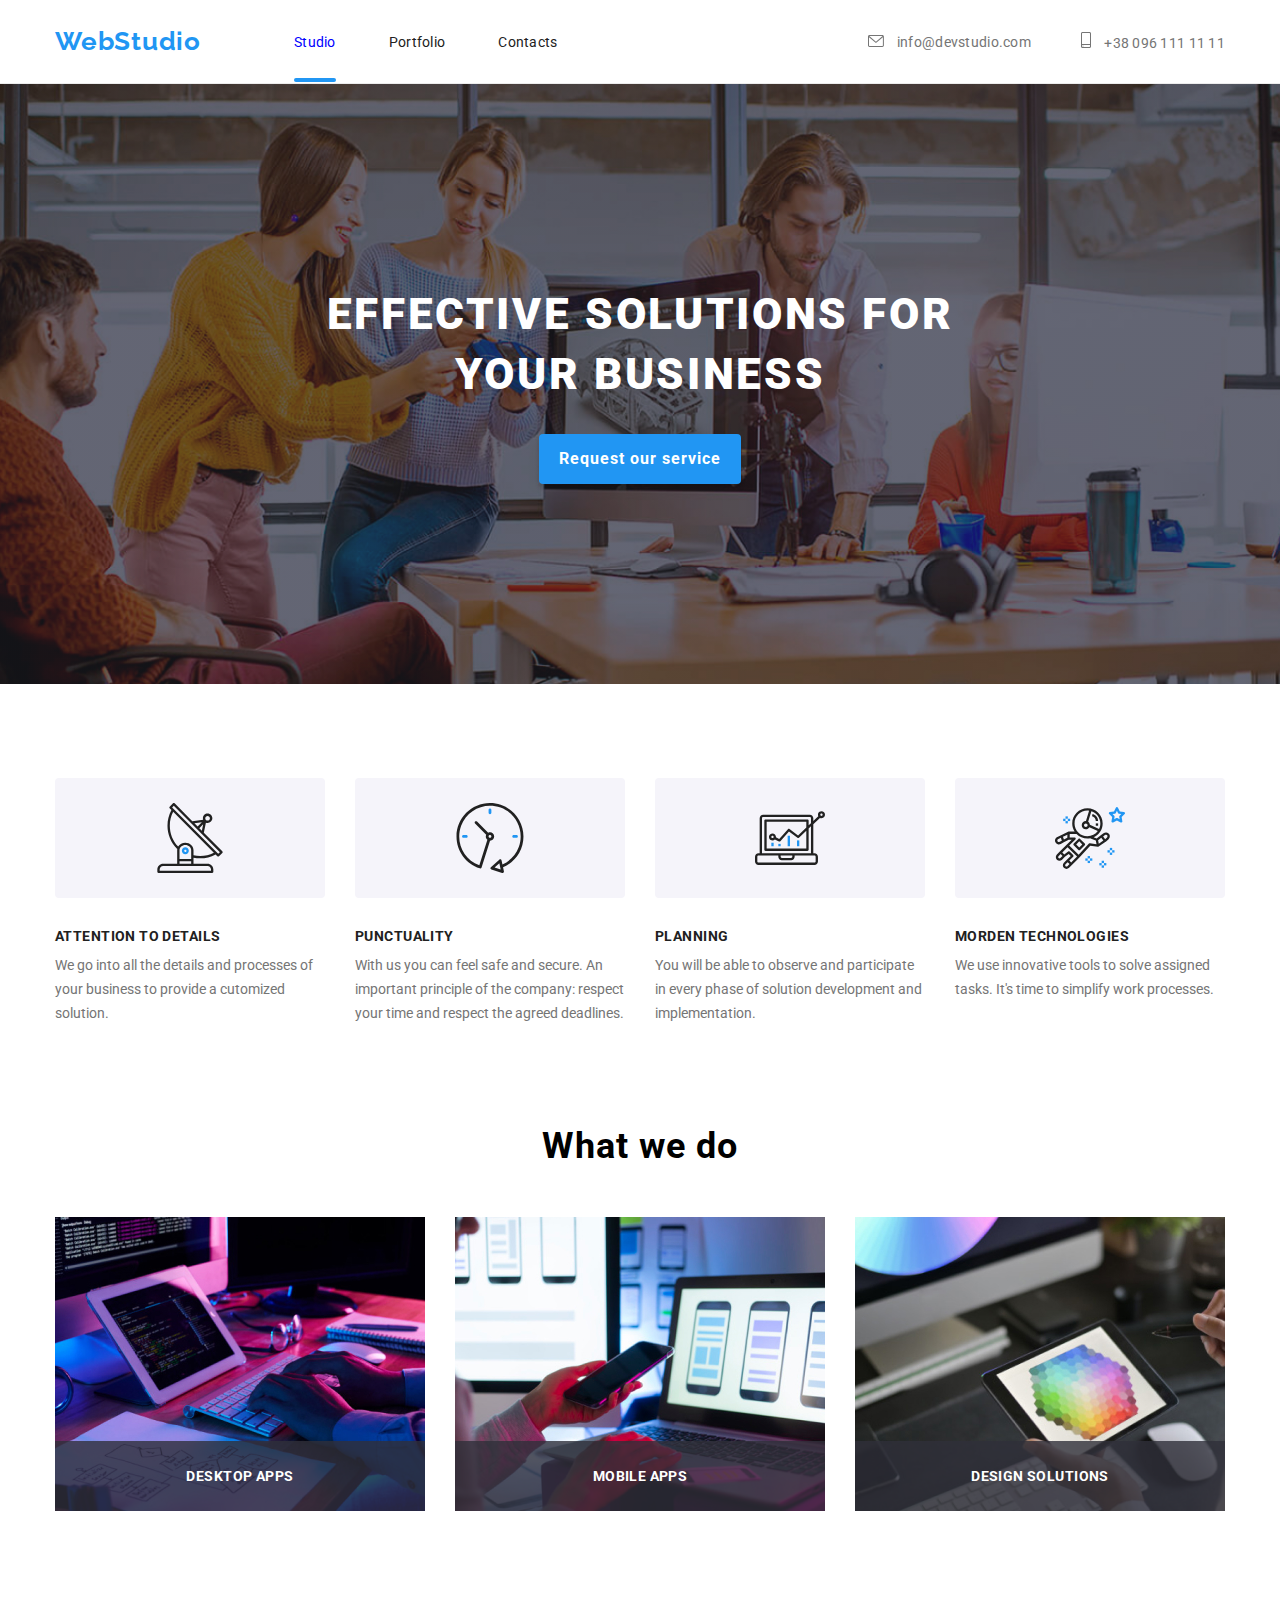
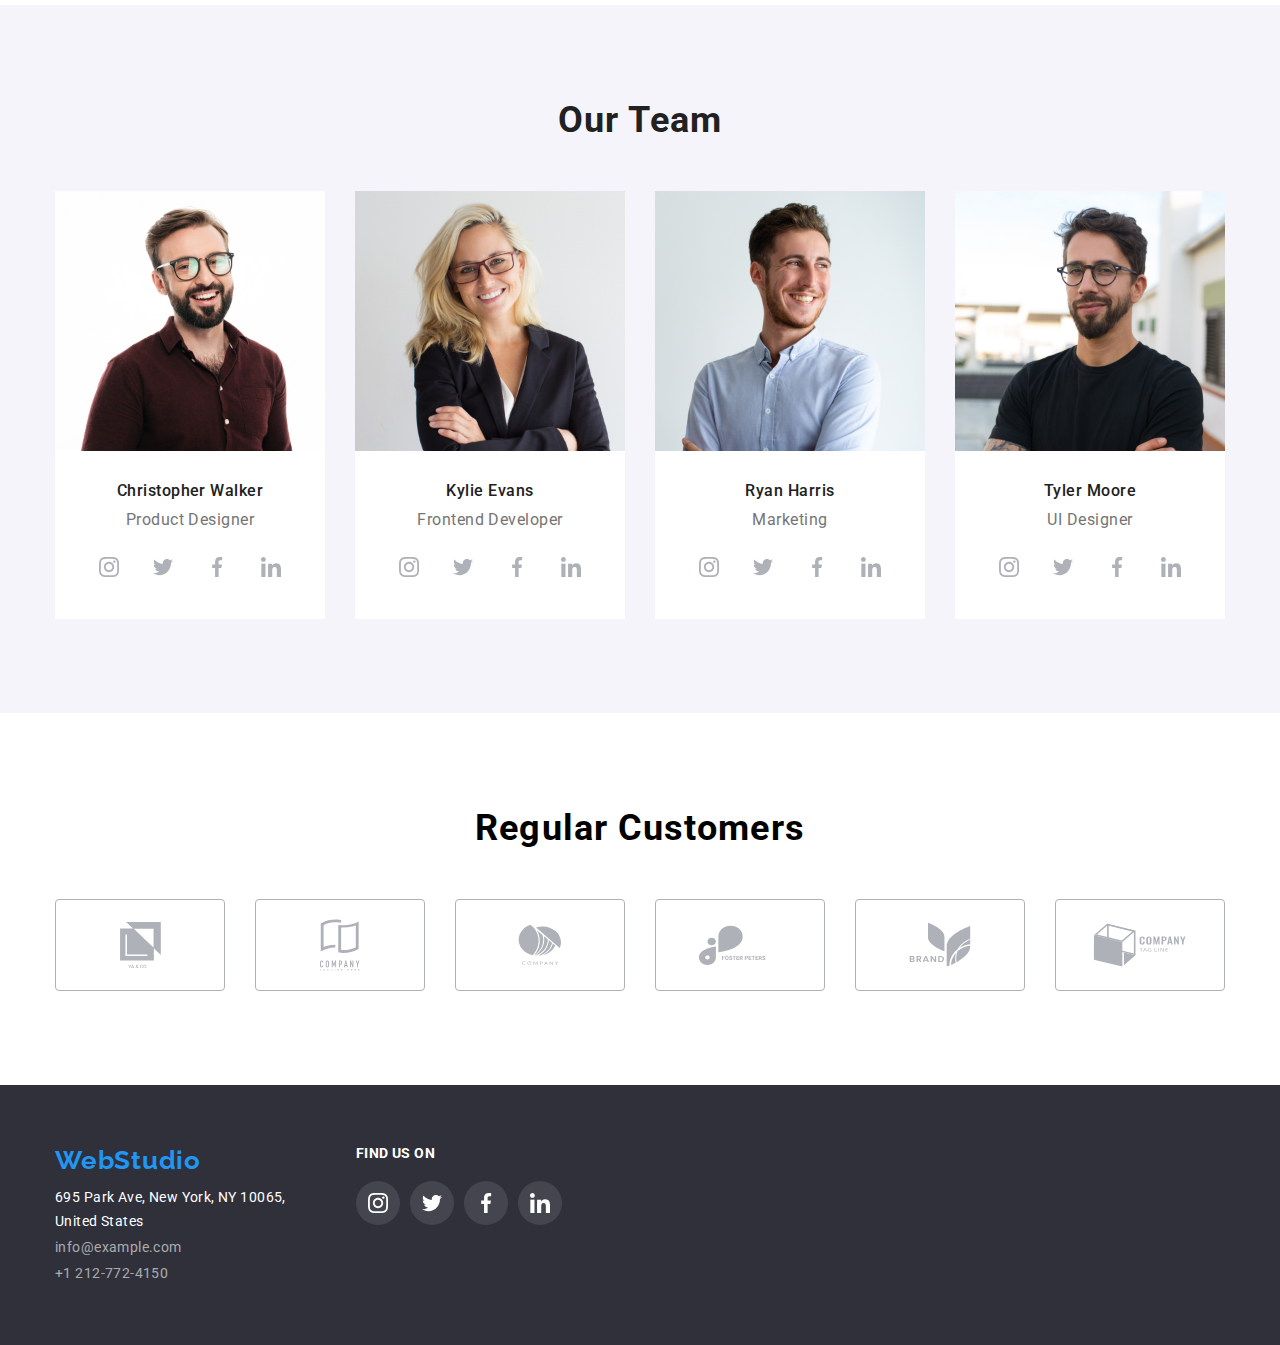
==== index.html @ 6a3356e5 "Added Files" ====
<!DOCTYPE html>
<html lang="en">

<head>
    <meta charset="UTF-8">
    <meta http-equiv="X-UA-Compatible" content="IE=edge">
    <meta name="viewport" content="width=device-width, initial-scale=1.0">
    <link rel="preconnect" href="https://fonts.googleapis.com">
    <link rel="preconnect" href="https://fonts.gstatic.com" crossorigin>
    <link href="https://fonts.googleapis.com/css2?family=Raleway:wght@400;500;700;900&family=Roboto:wght@400;500;700;900&display=swap" rel="stylesheet">
    
    
    <link rel="stylesheet" href="https://cdnjs.cloudflare.com/ajax/libs/modern-normalize/1.1.0/modern-normalize.min.css">
    <link rel="stylesheet" href="css/styles.css">
    <title>Main</title>



</head>

<body>
        <header class="header">
            <div class="container header-container">
            <a href="/index.html" class="logo">WebStudio</a>
            <nav>
                <ul class="nav-list">

                    <li class="nav-item"><a href="index.html" class="nav-item-link nav-item-link-current" >Studio</a>
                    </li>
                    <li class="nav-item"><a href="portfolio.html" class="nav-item-link">Portfolio</a></li>
                    <li class="nav-item"><a href="#" class="nav-item-link">Contacts</a></li>
                </ul>
            </nav>
            
            <ul class="contacts-list">
                
                <li class="contacts-item"><a href="mailto:example@gmail.ru" class="list-item">
                    <svg width="16" height="12" class="header-icon">
                        <use href="./images/icons.svg#icon-mail"></use>
                    </svg>
                    info@devstudio.com</a></li>
                <li class="contacts-item"><a href="tel:+380961111111" class="list-item">
                    <svg width="10" height="16" class="header-icon">
                        <use href="./images/icons.svg#icon-smartphone"></use>
                    </svg>
                    +38 096 111 11 11</a></li>


            </ul>
        </div>
        </header>
        <main>
            <section class="hero">
                <div class="container">
                <h1 class="hero-title">EFFECTIVE SOLUTIONS FOR </h1> 
                <h1 class="hero-title">YOUR BUSINESS</h1>
                <button type="button" class="button-section" data-modal-open >Request our service</button>
                </div>
            </section>

            <section class="features">
                <div class="container">
                <ul class="features-list">
                    <li class="features-item">
                        <div width="270" height="120" class="icon-wrapper">
                        <svg width="70" height="70" class="features-icon">
                            <use href="./images/icons.svg#icon-antenna"></use>
                        </svg>
                        </div>
                        <h3 class="features-headers">ATTENTION TO DETAILS</h3>
                        <p class="features-text">We go into all the details and processes of your business to provide a
                            cutomized solution.</p>
                    </li>
                    <li class="features-item">
                        <div width="270" height="120" class="icon-wrapper">
                            <svg width="70" height="70" class="features-icon">
                                <use href="./images/icons.svg#icon-clock"></use>
                            </svg>
                        </div>
                        <h3 class="features-headers">PUNCTUALITY</h3>
                        <p class="features-text">With us you can feel safe and secure. An important principle of the
                            company: respect your time and respect the agreed deadlines.</p>
                    </li>
                    <li class="features-item">
                        <div width="270" height="120" class="icon-wrapper">
                            <svg width="70" height="70" class="features-icon">
                                <use href="./images/icons.svg#icon-diagram"></use>
                            </svg>
                        </div>
                        <h3 class="features-headers">PLANNING</h3>
                        <p class="features-text">You will be able to observe and participate in every phase of solution
                            development and implementation.</p>
                    </li>
                    <li class="features-item">
                        <div width="270" height="120" class="icon-wrapper">
                            <svg width="70" height="70" class="features-icon">
                                <use href="./images/icons.svg#icon-astronaut"></use>
                            </svg>
                        </div>
                        <h3 class="features-headers">MORDEN TECHNOLOGIES</h3>
                        <p class="features-text">We use innovative tools to solve assigned tasks. It's time to simplify
                            work processes.</p>
                    </li>
                </ul>
            </div>
            </section>

            <section class="work-section">
                <div class="container">
                <h2 class="work-title">What we do</h2>
                
                <ul class="work-list">
                    <li class="work-item"><img class="work-item-image" src="images/box1.jpg" width="370" height="294"
                            alt="Developing Desktop Applications">
                            <div class="item-text-area">
                                <h3 class="item-text">DESKTOP APPS</h3>
                            </div>
                        </li>
                    <li class="work-item"><img class="work-item-image" src="images/box2.jpg" width="370"
                            alt="Mobile UI/UX design">
                            <div class="item-text-area">
                                <h3 class="item-text">MOBILE APPS</h3>
                            </div>
                        </li>    
                    <li class="work-item"><img class="work-item-image" src="images/box3.jpg" width="370"
                            alt="Color Selection">
                            <div class="item-text-area">
                                <h3 class="item-text">DESIGN SOLUTIONS</h3>
                            </div>
                        </li>
                </ul>
                
                </div>
            </section>

            <section class="team-section">
                <div class="container">
                <h2 class="team-title">Our Team</h2>
                <ul class="team-list">
                    <li class="team-item"><img class="team-image" src="images/img.jpg" width="270"
                            alt="Christopher Walker">
                        <h3 class="team-item-title">Christopher Walker</h3>
                        <p class="team-item-text">Product Designer</p>
                        <ul class="team-social-list">
                            <li class="team-social-item">
                                <a href="" class="team-social-link">
                                    <svg width="20" height="20" class="team-social-icon">
                                        <use href="./images/icons.svg#icon-instagram"></use>
                                    </svg>
                                </a>
                            </li>
                        
                            <li class="team-social-item">
                                <a href="" class="team-social-link">
                                    <svg width="20" height="20" class="team-social-icon">
                                        <use href="./images/icons.svg#icon-twitter"></use>
                                    </svg>
                                </a>
                            </li>
                        
                            <li class="team-social-item">
                                <a href="" class="team-social-link">
                                    <svg width="20" height="20" class="team-social-icon">
                                        <use href="./images/icons.svg#icon-facebook"></use>
                                    </svg>
                                </a>
                            </li>
                        
                            <li class="team-social-item">
                                <a href="" class="team-social-link">
                                    <svg width="20" height="20" class="team-social-icon">
                                        <use href="./images/icons.svg#icon-linkedin"></use>
                                    </svg>
                                </a>
                            </li>
                        </ul>
                        
                    </li>
                    <li class="team-item"><img class="team-image" src="images/img(1).jpg" width="270" alt="Kylie Evans">
                        <h3 class="team-item-title">Kylie Evans</h3>
                        <p class="team-item-text">Frontend Developer</p>
                        <ul class="team-social-list">
                            <li class="team-social-item">
                                <a href="" class="team-social-link">
                                    <svg width="20" height="20" class="team-social-icon">
                                        <use href="./images/icons.svg#icon-instagram"></use>
                                    </svg>
                                </a>
                            </li>
                        
                            <li class="team-social-item">
                                <a href="" class="team-social-link">
                                    <svg width="20" height="20" class="team-social-icon">
                                        <use href="./images/icons.svg#icon-twitter"></use>
                                    </svg>
                                </a>
                            </li>
                        
                            <li class="team-social-item">
                                <a href="" class="team-social-link">
                                    <svg width="20" height="20" class="team-social-icon">
                                        <use href="./images/icons.svg#icon-facebook"></use>
                                    </svg>
                                </a>
                            </li>
                        
                            <li class="team-social-item">
                                <a href="" class="team-social-link">
                                    <svg width="20" height="20" class="team-social-icon">
                                        <use href="./images/icons.svg#icon-linkedin"></use>
                                    </svg>
                                </a>
                            </li>
                        </ul>
                    </li>
                    <li class="team-item"><img class="team-image" src="images/img(2).jpg" width="270" alt="Ryan Harris">
                        <h3 class="team-item-title">Ryan Harris</h3>
                        <p class="team-item-text">Marketing</p>
                        <ul class="team-social-list">
                            <li class="team-social-item">
                                <a href="" class="team-social-link">
                                    <svg width="20" height="20" class="team-social-icon">
                                        <use href="./images/icons.svg#icon-instagram"></use>
                                    </svg>
                                </a>
                            </li>
                        
                            <li class="team-social-item">
                                <a href="" class="team-social-link">
                                    <svg width="20" height="20" class="team-social-icon">
                                        <use href="./images/icons.svg#icon-twitter"></use>
                                    </svg>
                                </a>
                            </li>
                        
                            <li class="team-social-item">
                                <a href="" class="team-social-link">
                                    <svg width="20" height="20" class="team-social-icon">
                                        <use href="./images/icons.svg#icon-facebook"></use>
                                    </svg>
                                </a>
                            </li>
                        
                            <li class="team-social-item">
                                <a href="" class="team-social-link">
                                    <svg width="20" height="20" class="team-social-icon">
                                        <use href="./images/icons.svg#icon-linkedin"></use>
                                    </svg>
                                </a>
                            </li>
                        </ul>
                    </li>
                    <li class="team-item"><img class="team-image" src="images/img(3).jpg" width="270" alt="Tyler Moore">
                        <h3 class="team-item-title">Tyler Moore</h3>
                        <p class="team-item-text">UI Designer</p>
                    <ul class="team-social-list">
                        <li class="team-social-item">
                        <a href="" class="team-social-link">
                        <svg width="20" height="20" class="team-social-icon">
                            <use href="./images/icons.svg#icon-instagram"></use>
                        </svg>
                        </a>
                        </li>

                        <li class="team-social-item">
                        <a href="" class="team-social-link">
                        <svg width="20" height="20" class="team-social-icon">
                            <use href="./images/icons.svg#icon-twitter"></use>
                        </svg>
                        </a>
                        </li>
                        
                        <li class="team-social-item">
                        <a href="" class="team-social-link">
                        <svg width="20" height="20" class="team-social-icon">
                            <use href="./images/icons.svg#icon-facebook"></use>
                        </svg>
                        </a>
                        </li>

                        <li class="team-social-item">
                        <a href="" class="team-social-link">
                        <svg width="20" height="20" class="team-social-icon">
                            <use href="./images/icons.svg#icon-linkedin"></use>
                        </svg>
                        </a>
                        </li>
                        </ul>
                    </li>
                </ul>
                </div>
            </section>

            <section class="customer-section">
            <div class="container">
              <h2 class="customer-title">Regular Customers</h2>
              <ul class="customer-list">
                <li class="customer-item">
                    <a href="" class="customer-link">
                    <svg width="41" height="46.7" class="customer-icon">
                        <use href="./images/icons.svg#icon-logo1"></use>   
                    </svg>
                    </a>
                </li>
                <li class="customer-item">
                    <a href="" class="customer-link">
                    <svg width="40" height="52" class="customer-icon">
                        <use href="./images/icons.svg#icon-logo2"></use>
                    </svg>
                </a>
            </li>
                <li class="customer-item">
                    <a href="" class="customer-link">
                    <svg width="43.46" height="41.18" class="customer-icon">
                        <use href="./images/icons.svg#icon-logo3"></use>
                    </svg>
                </a>
            </li>
                <li class="customer-item">
                    <a href="" class="customer-link">
                    <svg width="84.44" height="40.62" class="customer-icon">
                        <use href="./images/icons.svg#icon-logo4"></use>
                    </svg>
                </a>
            </li>
                <li class="customer-item">
                    <a href="" class="customer-link">
                    <svg width="62.54" height="45.43" class="customer-icon">
                        <use href="./images/icons.svg#icon-logo5"></use>
                    </svg>
                </a>
            </li>
                <li class="customer-item">
                    <a href="" class="customer-link">
                    <svg width="93.79" height="43.93" class="customer-icon">
                        <use href="./images/icons.svg#icon-logo6"></use>
                    </svg>
                </a>
            </li>
              </ul>
           
                
            </div>

            </section>
        </main>

        <footer>
            <section class="footer">
                <div class="container">
                <div class="footer-container">
                <div class="footer-info" >
                <a href="/index.html" class="logo">WebStudio</a>
                <address class="address-setter">
                    <ul class="contact-info">

                        <li class="footer-contact-info"><a class="contact-item-address" href="https://goo.gl/maps/mEacjCX5D3Y1zxKS9">695 Park Ave, New York, NY
                                10065, <br/>United States</a></li>
                        <li class="footer-contact-info"><a class="contact-item" href="mailto:example@gmail.ru">info@example.com</a></li>
                        <li class="footer-contact-info"><a class="contact-item" href="tel:+12127724150">+1 212-772-4150</a></li>

                    </ul>
                </address>
                </div>

                <div class="footer-social">
                  <h3 class="footer-social-title">FIND US ON</h3>

                <ul class="footer-team-social-list">
                    <li class="team-social-item">
                        <a href="" class="footer-team-social-link">
                            <svg width="20" height="20" class="team-social-icon">
                                <use href="./images/icons.svg#icon-instagram"></use>
                            </svg>
                        </a>
                    </li>
                
                    <li class="team-social-item">
                        <a href="" class="footer-team-social-link">
                            <svg width="20" height="20" class="team-social-icon">
                                <use href="./images/icons.svg#icon-twitter"></use>
                            </svg>
                        </a>
                    </li>
                
                    <li class="team-social-item">
                        <a href="" class="footer-team-social-link">
                            <svg width="20" height="20" class="team-social-icon">
                                <use href="./images/icons.svg#icon-facebook"></use>
                            </svg>
                        </a>
                    </li>
                
                    <li class="team-social-item">
                        <a href="" class="footer-team-social-link">
                            <svg width="20" height="20" class="team-social-icon">
                                <use href="./images/icons.svg#icon-linkedin"></use>
                            </svg>
                        </a>
                    </li>

                  </ul>
                </div>

                </div>

        
            </section>
        </footer>
        <div class="backdrop is-hidden" data-modal>
        <div class="modal-window">
        <button type="button" class="modal-button" data-modal-close>
            <svg width="11px" height="11px" class="team-social-icon">
                <use href="./images/icons.svg#icon-close"></use>
            </svg></button>
        </div>    
        </div>
        <script src="./js/modal.js" type="module"></script>
</body>

</html>
---- css/styles.css ----
:root{
    --time: 250ms;
    --time-function: cubic-bezier(0.4, 0, 0.2, 1);
    --accent-color: #2196F3;
}


* {
    padding: 0;
    margin: 0;
    box-sizing: border-box;
}

ul {
    list-style: none;
}

a {
    text-decoration: none;
}

img {
    max-width: 100%;
    height: auto;
    display:block;
} 

.container {
    padding-left: 15px;
    padding-right: 15px;
    width:1200px;
    margin: 0 auto;
}

body {
    font-family: 'Roboto', sans-serif;
}

/* HEADER CLASS*/

.header {
    border-bottom: 1px solid #ececec;
}

.logo {
    text-decoration: none;
    font-family: 'Raleway';
    font-weight: 700;
    font-size: 26px;
    line-height: calc(31/26);
    letter-spacing: 0.03em;
    color: var(--accent-color)

}

.header-container {
    display: flex;
    align-items: center;
}

.nav-list {
    display: flex;
    align-items: center;
    margin-left: 93px;
}

.nav-item:not(:last-child) {
    margin-right:53px;
}


.nav-item-link {
    padding-top: 32px;
    padding-bottom: 32px;
    display: block;
    font-weight: 500px;
    font-size: 14px;
    line-height: calc(16/14);
    letter-spacing: 0.02em;
    color: #212121;
    position: relative;
    transition: color var(--time) var(--time-function);
}

.nav-item-link::after {
    content: "";
    position: absolute;
    left: 0;
    bottom: 0;
    display: block;
    width: 100%;
    height: 4px;
    border-radius: 2px;
    background-color: var(--accent-color);
    transform: scaleX(0);
    transition: transform var(--time) var(--time-function);
    transform-origin: left;
}  

.nav-item-link:hover::after,
.nav-item-link:focus::after{
    transform: scaleX(1);
}

.nav-item-link:hover,
.nav-item-link:focus {
    color: var(--accent-color);
}

.nav-item-link-current {
    color: blue;
}

.nav-item-link-current::after {
    content: "";
    position: absolute;
    left: 0;
    bottom: 0;
    display: block;
    width: 100%;
    height:4px;
    border-radius:2px ;
    background-color: var(--accent-color);
    transform: scaleX(1);
}

.nav-item-link:active {
    color: purple;
}

.contacts-list {
    display: flex;
    margin-left: auto;
    align-items: center;
}

.contacts-item:not(:last-child) {
    margin-right: 50px;
}

.contacts-list .list-item {
    padding-top: 32px;
    padding-bottom: 32px;
    display: block;
    font-weight: 500px;
    font-size: 14px;
    line-height: calc(16/14);
    letter-spacing: 0.02em;
    color: #757575;
    display: flex;
    align-items: center;
    transition: color var(--time) var(--time-function);
}


.contacts-list .list-item:hover,
.contacts-list .list-item:focus {
    color: var(--accent-color);
}

.contacts-list .list-item:active {
    color: purple;
}

.contacts-list .list-item {
    display:block;
    position: relative;
}

.contacts-list .list-item::after {
    content: "";
    position: absolute; 
    left: 0;
    bottom: 0;
    display: block;
    width: 100%;
    height: 4px;
    border-radius: 2px;
    background-color: var(--accent-color);
    transform: scaleX(0);
    transition: transform var(--time) var(--time-function);
    transform-origin: left;
}

.contacts-list .list-item:hover::after{
    transform: scaleX(1);
}

/* HERO CLASS */

.hero {
    padding-top: 200px;
    padding-bottom: 200px;
    background-color:#2F303A;
    background-image:linear-gradient(rgba(47, 48, 58, 0.4),rgba(47, 48, 58, 0.4)), url(../images/backgroundImage.jpg);
    background-position: center;
    background-repeat: no-repeat;
    background-size: cover;
}

.hero-title {
    text-align: center;
    font-weight: 900;
    font-size: 44px;
    line-height: calc(60/44);
    letter-spacing: 0.06em;
    text-transform: uppercase;
    color: #FFFFFF;
    margin-left: 252px;
    margin-right: 252px;
}

.button-section {
    margin: 0 auto;
    display:block;
    border-radius: 4px;
}

.button-section {
    margin-top: 30px;
    background: var(--accent-color);
    box-shadow: 0px 4px 4px rgba(0, 0, 0, 0.15);
    border-radius: 4px;
    border: none;
    font-weight: 700;
    font-size: 16px;
    line-height: calc(30/16);
    align-items: center;
    letter-spacing: 0.06em;
    color: #FFFFFF;
    cursor: pointer;
    padding: 10px 20px;
    transition: color var(--time) var(--time-function);
}

.button-section:hover,
.button-section:focus {
    color: #212121;
}

/* FEATURES CLASS */

.features {
    padding-top: 94px;
    padding-bottom: 100px;
}

.features-list {
    display: flex;
}

.features-item {
    width: 270px;
}

.features-item:not(:last-child){
    margin-right: 30px;
}

.features-headers{
    margin-bottom: 9px;
    font-weight: 700;
    font-size: 14px;
    line-height: calc(16/14);
    letter-spacing: 0.03em;
    text-transform: uppercase;
    color: #212121;
}

.features-text {
    font-size: 14px;
    line-height: calc(24/14);
    color: #757575;
}


/*WORK SECTION CLASS*/
.work-section{
    padding-bottom: 94px;
}

.work-title {
    text-align: center;
    margin-bottom: 50px;
    font-style: normal;
    font-weight: 700;
    font-size: 36px;
    line-height: calc(42/36);
    text-align: center;
    letter-spacing: 0.03em;
    margin-bottom: 50px;
}

.work-list {
    
    display: grid;
    grid-template-columns: 1fr 1fr 1fr;
    grid-gap: 30px;
}


.work-item {
    position: relative;
}


.work-item-image {
    
    
}

.item-text-area {
    position: absolute;
    
    height: 70px;
    width: 100%;
    display: flex;
    align-items: center;
    justify-content: center;
    background-color: rgba(47, 48, 58, 0.8);
    bottom: 0px;
}

.item-text {
font-family: 'Roboto';
font-style: normal;
font-weight: 700;
font-size: 14px;
line-height: 16px;
text-align: center;
letter-spacing: 0.03em;
text-transform: uppercase;
color: #FFFFFF;
}

/* TEAM SECTION CLASS */

.team-section {
    padding-top: 94px;
    padding-bottom: 94px;
    background-color: #F5F4FA;
}

.team-title {
    padding-bottom: 50px;
    text-align: center;
    font-style: normal;
    font-weight: 700;
    font-size: 36px;
    line-height: calc(42/36);
    text-align: center;
    letter-spacing: 0.03em;
    color: #212121;
}

.team-list {
    display: grid;
    grid-template-columns: 1fr 1fr 1fr 1fr;
    grid-gap: 30px;
}

.team-item {
    background-color: #FFFFFF;
}


.team-item-title {
    padding-top: 30px;
    margin-bottom: 10px;
    font-style: normal;
    font-weight: 500;
    font-size: 16px;
    line-height: calc(19/16);
    text-align: center;
    letter-spacing: 0.03em;
    color: #212121;
}

.team-item-text {
    font-size: 16px;
    line-height: calc(19/16);
    text-align: center;
    letter-spacing: 0.03em;
    color: #757575;
}

/* TEAM ICONS */

.team-social-link {
    width: 44px;
    height: 44px;
    display: flex;
    align-items: center;
    justify-content: center;
    border-radius: 50%;
    color: #AFB1B8;
    transition: color var(--time) var(--time-function), background-color var(--time) var(--time-function);
}

.team-social-link:hover,
.team-social-link:focus {
    background-color: var(--accent-color);
    color: #FFFFFF;

}

.team-social-list {
    margin-top: 16px;
    margin-bottom: 30px;
    display: flex;
    justify-content: center;
}


.team-social-icon {
    fill: currentColor;
}

.team-social-item:not(:first-child) {
    margin-left: 10px;
}



/*
.team-icon-instagram {
    margin-top: 28px;
    margin-left: 44px;
    margin-bottom: 42px;
    margin-right: 22px;
    fill: #757575;
    cursor: pointer;
}

.team-icon-twitter {
    margin-top: 28px;
    margin-bottom: 42px;
    margin-right: 22px;
    fill: #757575;
    cursor: pointer;
}

.team-icon-facebook {
    margin-top: 28px;
    margin-bottom: 42px;
    margin-right: 22px;
    fill: #757575;
    cursor: pointer;
}

.team-icon-linkedin {
    margin-top: 28px;
    margin-bottom: 42px;
    fill: #757575;
    cursor: pointer;
} */

/* CUSTOMER-SECTION CLASS*/

.customer-section {
    padding-top: 94px;
    padding-bottom: 94px;
}

/*FOOTER CLASS*/

.footer {
    padding-top: 60px;
    padding-bottom: 60px;
    background-color: #2F303A;
    
}

.footer-container {
    display: flex;
}

.footer-info {
    display: flex;
    flex-direction: column;
}

.footer-social {
    margin-left: 70px;

}

.footer .logo {
    margin-bottom: 9px;
}

.contact-item-address {
    font-family: 'Roboto';
    font-size: 14px;
    line-height: calc(24/14);
    letter-spacing: 0.03em;
    color: #FFFFFF;
    font-style: normal;
    transition: color var(--time) var(--time-function);
}

.contact-item {
    font-family: 'Roboto';
    font-size: 14px;
    line-height: calc(24/14);
    letter-spacing: 0.03em;
    color: rgba(255, 255, 255, 0.6);
    font-style: normal;
    transition: color var(--time) var(--time-function);
}

.footer-contact-info:not(:last-child) {
    margin-bottom: 2px;
}

.contact-item-address:hover,
.contact-item-address:focus {
    color: var(--accent-color);
}

.contact-item-address:active {
    color: purple;
}

.contact-item:hover,
.contact-item:focus {
    color: var(--accent-color);
}

.contact-item:active {
    color: purple;
}

.footer-social-title {
    font-style: normal;
    font-weight: 700;
    font-size: 14px;
    line-height: calc(16/14);
    letter-spacing: 0.03em;
    text-transform: uppercase;
    color: #FFFFFF;
    margin-bottom: 20px;
}

.footer-team-social-list {
    display: flex;
}

.footer-team-social-link {
    width: 44px;
    height: 44px;
    display: flex;
    align-items: center;
    justify-content: center;
    border-radius: 50%;
    color: #FFFFFF;
    background: rgba(255, 255, 255, 0.1);
    transition: background-color var(--time) var(--time-function);
}

.footer-team-social-link:hover,
.footer-team-social-link:focus {
    background-color: var(--accent-color);
}
/*PORTFOLIO MAIN CLASS*/



.portfolio-main {
    padding-top: 94px;
    padding-bottom: 94px; 
}

.portfolio-container {
    display: flex;
    flex-direction: column;
    
}

.portfolio-nav-list {
    display: flex;
    justify-content: center;
    margin-bottom: 50px;
    
}

.portfolio-list-item:not(:last-child) {
    margin-right: 8px;
}

.portfolio-link-item {
    border: none;
    cursor: pointer;
    padding-top: 6px;
    padding-bottom: 6px;
    padding-left: 20px;
    padding-right: 20px;
    font-family: 'Roboto';
    font-weight: 500;
    font-size: 16px;
    line-height: 162%;
    text-align: center;
    letter-spacing: 0.03em;
    color: #212121;
    background: #F5F4FA;
    border-radius: 4px;
    align-items: center;
}


.portfolio-link-item:hover,
.portfolio-list-item:focus {
    background-color: var(--accent-color);
    color: #FFFFFF
}

.portfolio-link-item:active {
    color: purple;
}

.portfolio-pictures-list {
    display: grid;
    grid-template-columns: 1fr 1fr 1fr;
    grid-gap: 30px;
}

.portfolio-pic-title {
    padding-top: 20px;
    padding-bottom: 4px;
    font-style: normal;
    font-weight: 700;
    font-size: 18px;
    line-height: calc(36/18);
    letter-spacing: 0.06em;
    color: #212121;
    margin-left: 24px;
}

.portfolio-pic-text {
    margin-bottom: 20px;
    font-size: 16px;
    line-height: calc(30/16);
    letter-spacing: 0.03em;
    font-weight: 400px;
    color: #757575;
    margin-left: 24px;
}

.portfolio-pic-item {
    background-color: #FFFFFF;
    border: 1px solid #EEEEEE;
}

.portfolio-pic-item:hover,
.portfolio-pic-item:focus {
    box-shadow: 0px 1px 1px rgba(0, 0, 0, 0.12), 0px 4px 4px rgba(0, 0, 0, 0.06), 1px 4px 6px rgba(0, 0, 0, 0.16);
}

.portfolio-pic-item:hover .overlay-text,
.portfolio-pic-item:focus .overlay-text {
    transform: translateY(0%);
}

.card-overlay {
    position: relative;
    overflow: hidden;
}

.overlay-text {
    font-family: 'Roboto';
    font-style: normal;
    font-weight: 400;
    font-size: 18px;
    line-height: calc(28/18);
    letter-spacing: 0.03em;
    color: #FFFFFF;
    background-color: rgba(33, 150, 243, 0.9);
    position: absolute;
    top:0;
    left:0;
    height: 100%;
    padding-top: 63px;
    padding-left: 24px;
    padding-right: 24px;
    transform: translateY(100%);
    transition: transform 250ms cubic-bezier(0.165, 0.84, 0.44, 1);
    
}

/* ICON CLASSES */

/* HEADER ICONS */
.header-icon {
    margin-right: 10px;
    fill:currentColor;
}

/* FEATURES ICONS */
.icon-wrapper {
    width: 270px;
    height: 120px;
    background: #F5F4FA;
    border-radius: 4px;
    display: flex;
    align-items: center;
    justify-content: center;
    margin-bottom: 30px;
}



/* CUSTOMER ICONS */

.customer-title {
    font-style: normal;
    font-weight: 700;
    font-size: 36px;
    line-height: calc(42/36);
    text-align: center;
    letter-spacing: 0.03em;
    margin-bottom: 50px;
}

.customer-list {
    display: flex;
}

.customer-item:not(:first-child) {
    margin-left: 30px;
}

.customer-link {
    width: 170px;
    height: 92px;
    display: flex;
    align-items: center;
    justify-content: center;
    border: 1px solid #AFB1B8;
    border-radius: 4px;
    color: #AFB1B8;
    transition: color var(--time) var(--time-function), border-color var(--time) var(--time-function);
}


.customer-icon {
    fill: currentColor;
}

.customer-link:hover,
.customer-link:focus {
    color: var(--accent-color);
    border-color: var(--accent-color);
}

/* MODAL WINDOW CLASS */

.backdrop {
    position: fixed;
    height: 100vh;
    width:100vw;
    background-color: rgba(0, 0, 0, 0.2);
    top: 0;
    left: 0;
    opacity: 1;
    visibility: visible;
}

.is-hidden {
    opacity: 0;
    visibility: hidden;
    pointer-events: none;
}

.modal-window {
    position: absolute;
    min-height: 581px;
    width: 528px;
    background-color: #FFFFFF;
    box-shadow: 0px 1px 3px rgba(0, 0, 0, 0.12), 0px 1px 1px rgba(0, 0, 0, 0.14), 0px 2px 1px rgba(0, 0, 0, 0.2);
    border-radius: 4px;
    left: 50%;
    top: 50%;
    transform: translate(-50%, -50%);
}

.modal-button {
    background-color: white;
    width: 30px;
    height: 30px;
    border-radius: 50%;
    border: 1px solid rgba(0, 0, 0, 0.1);
    color: #000000;
    display: flex;
    align-items: center;
    justify-content: center;
    position: absolute;
    top:8px;
    right:8px;
    cursor: pointer;
}

.modal-button:hover,
.modal-button:focus {
    background-color: red;
    color: #FFFFFF;
}
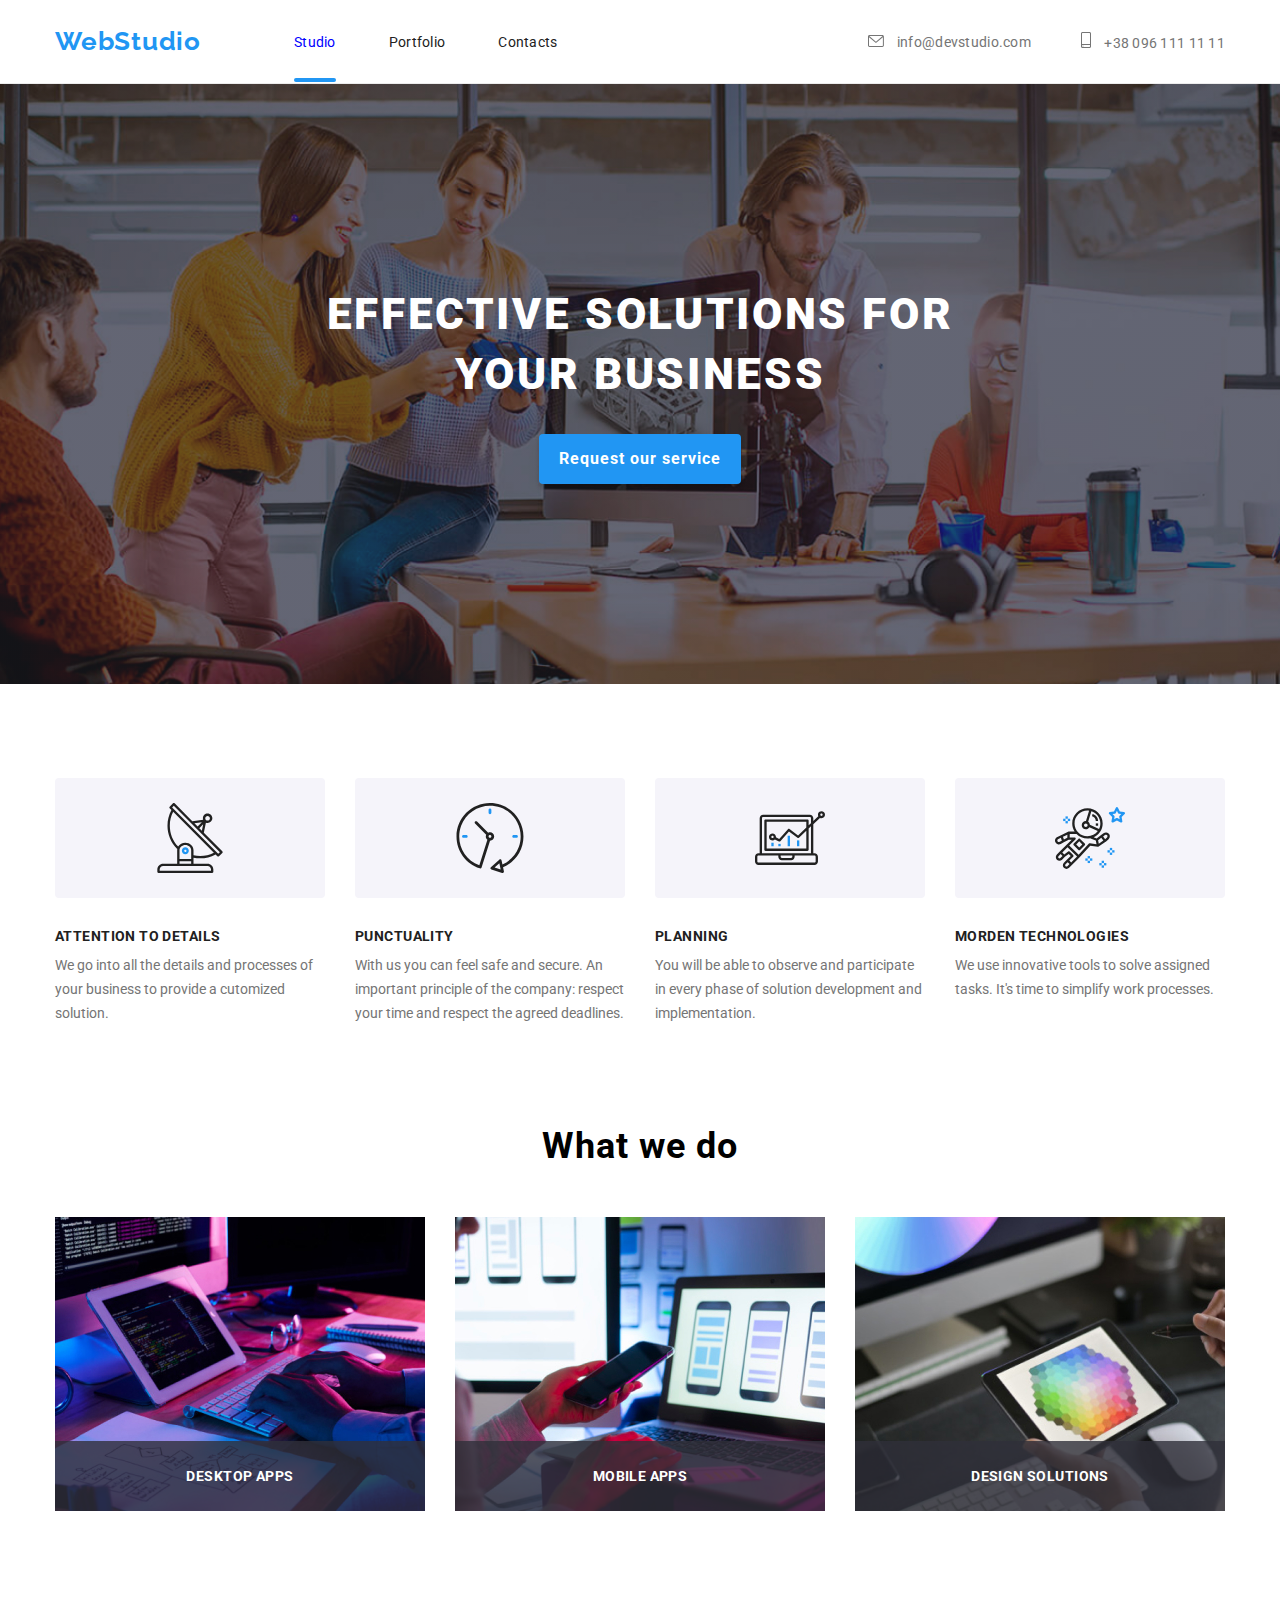
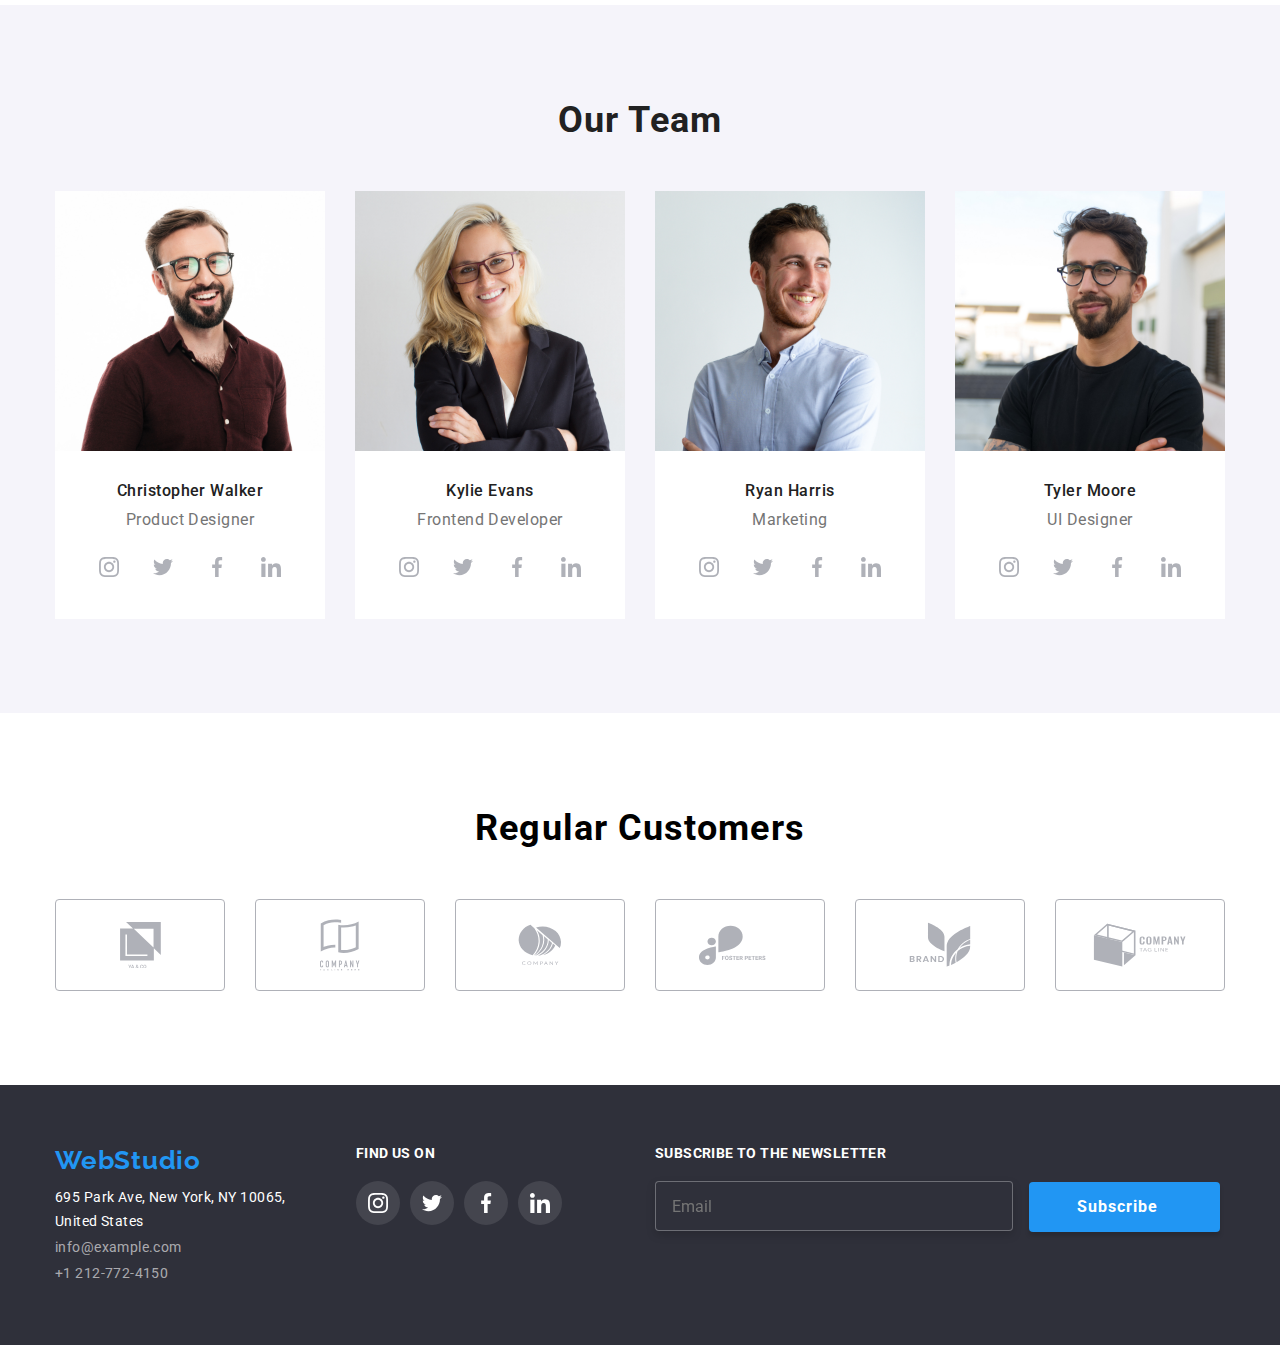
==== commit 35adadf5: "Draft1" ====
--- a/index.html
+++ b/index.html
@@ -402,6 +402,24 @@
                   </ul>
                 </div>
 
+                <div class="footer-form-section">
+                   
+                   <form class="footer-form">
+                    <label for="Email">
+                    <span class="footer-form-title">SUBSCRIBE TO THE NEWSLETTER</span>
+                    <input class="footer-input-space" type="email" name="email" id="Email" placeholder="Email">
+                    <button type="submit" class="footer-form-button"><div class="footer-form-button-details"><span class="footer-form-button-text">Subscribe</span>
+                        <span class="footer-form-button-icon">
+                            <svg width="24" height="24" class="footer-form-icon">
+                            <use href="./images/icons.svg#icon-send"></use>
+                            </svg>
+                        </span>
+                        </div>
+                    </button>
+                    </label>
+                   </form>
+                </div>
+                
                 </div>
 
         
@@ -413,6 +431,62 @@
             <svg width="11px" height="11px" class="team-social-icon">
                 <use href="./images/icons.svg#icon-close"></use>
             </svg></button>
+            <p class="modal-window-title">Leave your information and we'll call you back</p>
+            <form class="modal-window-form" action="/" autocomplete="on" name="register">
+            <div class="supplied-information-item">
+              <label for="Name" class="supplied-information">
+              <span class="personal-details">Name</span>
+              <span class="input"><input class="input-space" type="text" name="name" id="Name" placeholder="Enter your name" autofocus>
+            <svg width="12" height="12" class="form-icon">
+                <use href="./images/icons.svg#icon-Portrait"></use>
+            </svg>
+            </span>
+              </label>
+            </div>
+
+            <div class="supplied-information-item">
+            <label for="Number" class="supplied-information">
+                <span class="personal-details">Telephone</span>
+                <span class="input"><input class="input-space" type="number" name="number" id="Number"
+                        placeholder="Enter your phone number" autofocus>
+                    <svg width="12" height="12" class="form-icon">
+                        <use href="./images/icons.svg#icon-Telephone"></use>
+                    </svg>
+                </span>
+            </label>
+            </div>
+
+            <div class="supplied-information-item">
+            <label for="Email" class="supplied-information">
+                <span class="personal-details">E-mail</span>
+                <span class="input"><input class="input-space" type="email" name="email" id="E-mail"
+                        placeholder="Enter your e-mail address" autofocus>
+                    <svg width="12" height="12" class="form-icon">
+                        <use href="./images/icons.svg#icon-Email"></use>
+                    </svg>
+                </span>
+            </label>
+            </div>
+
+            <div class="supplied-information-comment">
+                <label for="Comments" class="supplied-information">
+                    <span class="personal-details">Comments</span>
+                    <span class="input"><textarea class="comments-input-space" type="text" name="comments" id="Comments"
+                            placeholder="Enter your comment" autofocus></textarea>
+                        
+                    </span>
+                </label>
+            </div>
+            
+            <div class="checkbox-section">
+            <label for="Checkbox">
+             <input type="checkbox" class="checkbox"><span class="checkbox-text">I agree with the newsletter and accept the Terms and</span>
+            <span class="checkbox-text-contd">Conditions</span>
+            </label>
+            </div>
+            
+            <button type="submit" class="send-button">Send</button>
+            </form>
         </div>    
         </div>
         <script src="./js/modal.js" type="module"></script>
--- a/css/styles.css
+++ b/css/styles.css
@@ -801,6 +801,218 @@
 
 .modal-button:hover,
 .modal-button:focus {
-    background-color: red;
+
+    color: var(--accent-color);
+}
+
+.modal-window-title {
+    color: #212121;
+    text-align: center;
+    margin-top: 40px;
+    font-weight: 700;
+    font-size: 20px;
+    line-height: calc(23/20);
+    text-align: center;
+    letter-spacing: 0.03em;
+}
+
+.modal-window-form {
+margin-top: 12px;
+margin-left: 40px;
+}
+
+.supplied-information-item {
+    margin-bottom: 10px;
+    cursor: pointer;
+}
+
+.supplied-information-comment {
+    margin-bottom: 20px;
+}
+
+.personal-details {
+    
+    font-weight: 400;
+    font-size: 12px;
+    line-height: calc(14/12);
+    margin-bottom: 4px;
+    letter-spacing: 0.01em;
+    color: #757575;
+}
+
+.input-space {
+    width: 448px;
+    height: 40px;
+    border: 1px solid rgba(33, 33, 33, 0.2);
+    border-radius: 4px;
+    padding-left: 42px;
+    transition: border-color var(--time) var(--time-function);
+}
+
+.input {
+position: relative;
+display: block;
+width: 100%;
+height: 100%;
+transition: color var(--time) var(--time-function);
+}
+
+.form-icon {
+   position: absolute;
+   left:15px;
+   top:14px;
+}
+
+.comments-input {
+    
+}
+
+.comments-input-space {
+    padding-top: 12px;
+    padding-left: 16px;
+    padding-right: 16px;
+    padding-bottom: 12px;
+    width: 448px;
+    height: 120px;
+    border: 1px solid rgba(33, 33, 33, 0.2);
+    border-radius: 4px;
+    font-weight: 400px;
+    font-size: 14px;
+    line-height: calc(16/14);
+    letter-spacing: 0.01em;
+    transition: border-color var(--time) var(--time-function);
+}
+
+.checkbox-text {
+    margin-left: 9px;
+}
+
+.checkbox-text-contd {
+    display: block;
+    margin-left: 26px;
+}
+
+.checkbox-section {
+    margin-bottom: 30px;
+}
+
+.send-button {
+    padding: 10px 80px;
+    background: #188CE8;
+    box-shadow: 0px 4px 4px rgba(0, 0, 0, 0.15);
+    border-radius: 4px;
+    font-family: 'Roboto';
+    font-style: normal;
+    font-weight: 700;
+    font-size: 16px;
+    line-height: calc(30/16);
+    display: flex;
+    align-items: center;
+    letter-spacing: 0.06em;
     color: #FFFFFF;
+    border: none;
+    margin: 0 auto;
+    margin-bottom: 40px;
+    cursor: pointer;
+    transition: color var(--time) var(--time-function);
+}
+
+.send-button:hover,
+.send-button:focus {
+    color: #212121;
+}
+
+.input:hover,
+.input:focus {
+    color: var(--accent-color);
+}
+
+.input-space:hover,
+.input-space:focus {
+    border-color: var(--accent-color);
+    cursor: pointer;
+}
+
+.form-icon {
+    fill: currentColor;
+}
+
+.comments-input-space:hover,
+.comments-input-space:focus {
+border-color: var(--accent-color);
+cursor: pointer;
+}
+
+.footer-form-section {
+    margin-left: 93px;
+}
+
+.footer-form-title {
+    display: block;
+    font-weight: 700;
+    font-size: 14px;
+    line-height: 16px;
+    letter-spacing: 0.03em;
+    text-transform: uppercase;
+    color: #FFFFFF;
+}
+
+.footer-input-space {
+    margin-top: 20px;
+    width: 358px;
+    height: 50px;
+    border: 1px solid rgba(255, 255, 255, 0.3);
+    filter: drop-shadow(0px 4px 4px rgba(0, 0, 0, 0.15));
+    border-radius: 4px;
+    background-color: #2F303A;
+    padding-top: 15px;
+    padding-bottom: 15px;
+    padding-left: 16px;
+    transition: border-color var(--time) var(--time-function);
+}
+
+.footer-input-space:hover,
+.footer-input-space:focus {
+    border-color: var(--accent-color);
+    cursor: pointer;
+}
+
+.footer-form-icon {
+    fill: currentColor;
+}
+
+.footer-form-button {
+    margin-left: 12px;
+    background-color: var(--accent-color);
+    box-shadow: 0px 4px 4px rgba(0, 0, 0, 0.15);
+    border-radius: 4px;
+    cursor: pointer;
+    color: #FFFFFF;
+    padding-top: 10px;
+    padding-bottom: 10px;
+    padding-left: 48px;
+    padding-right: 28px;
+    transition: color var(--time) var(--time-function);
+    border: none;
+}
+    
+    .footer-form-button:hover,
+    .footer-form-button:focus {
+        color: #212121;
+    }
+
+.footer-form-button-details {
+    display: flex;
+    align-items: center;
+}
+
+.footer-form-button-text {
+    font-weight: 700;
+    font-size: 16px;
+    line-height: calc(30/16);
+    letter-spacing: 0.06em;
+}
+
+.footer-form-button-icon {
+    margin-left: 10px;
 }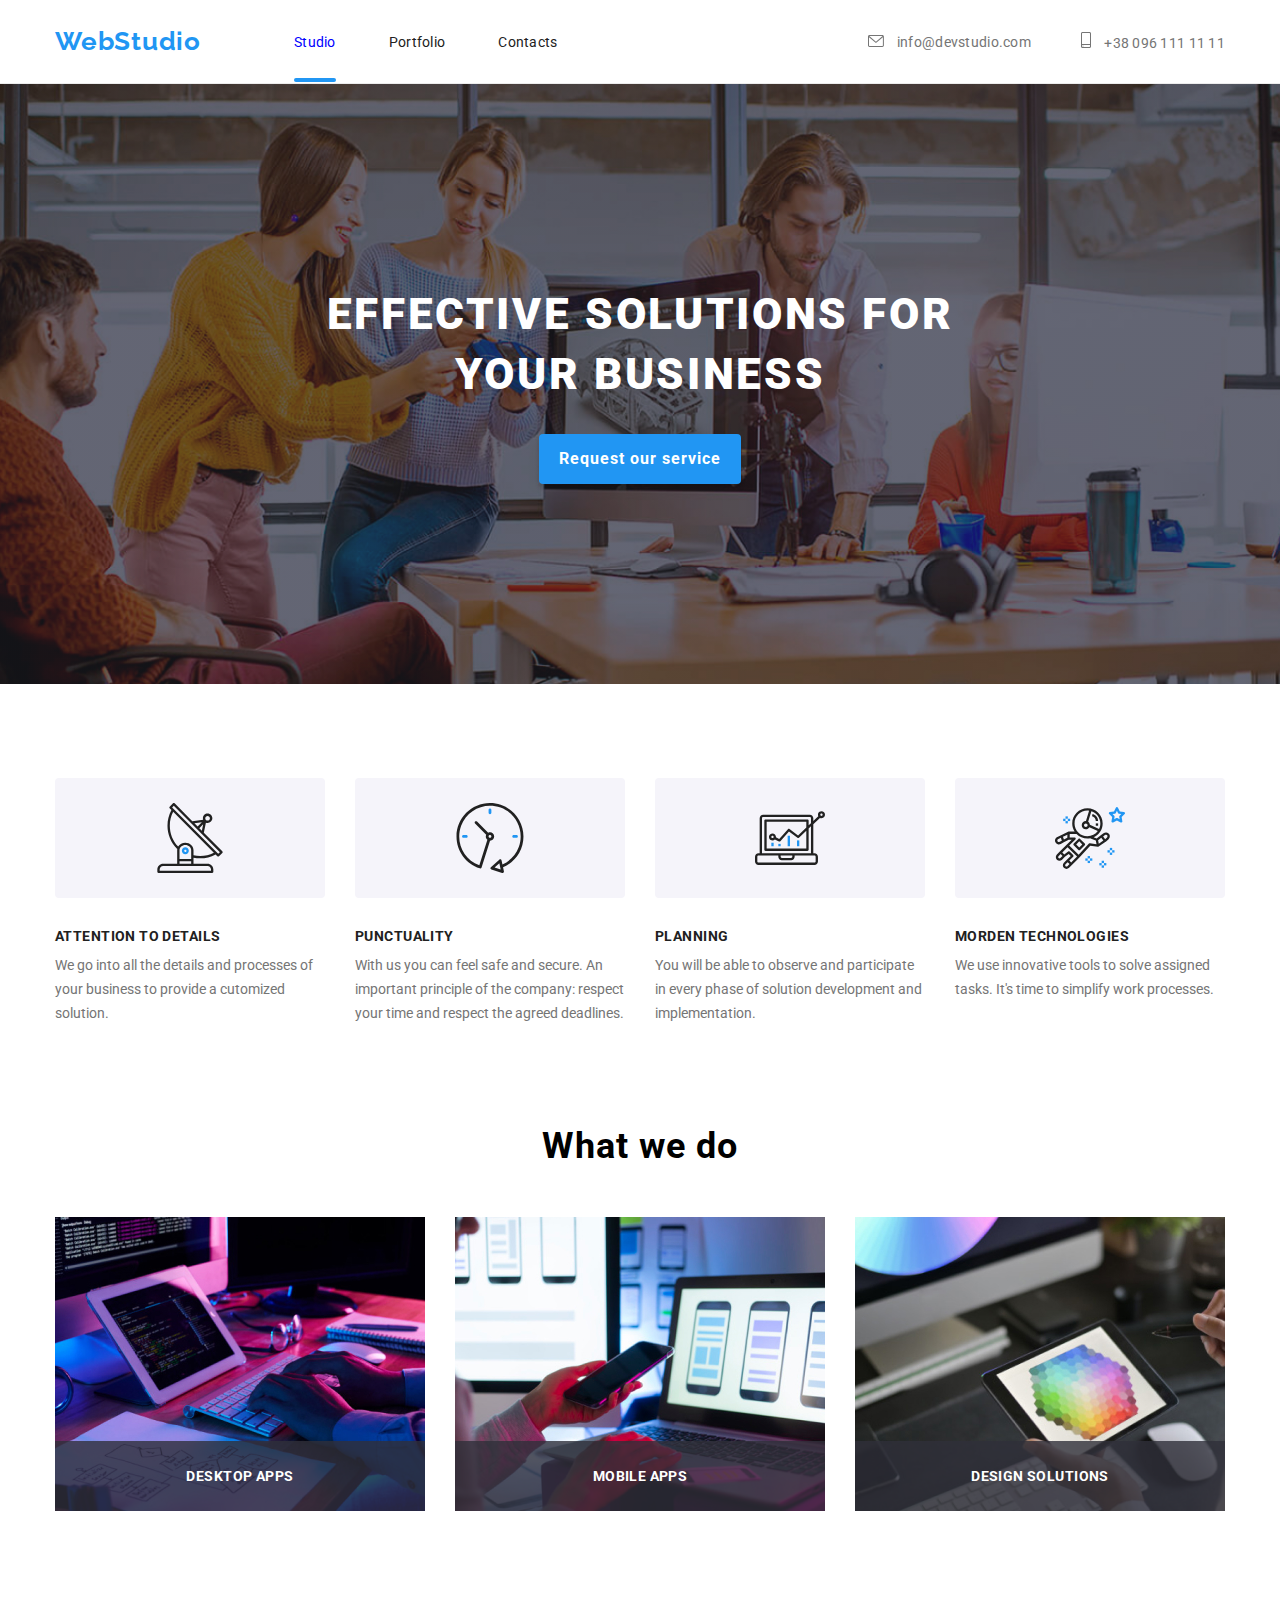
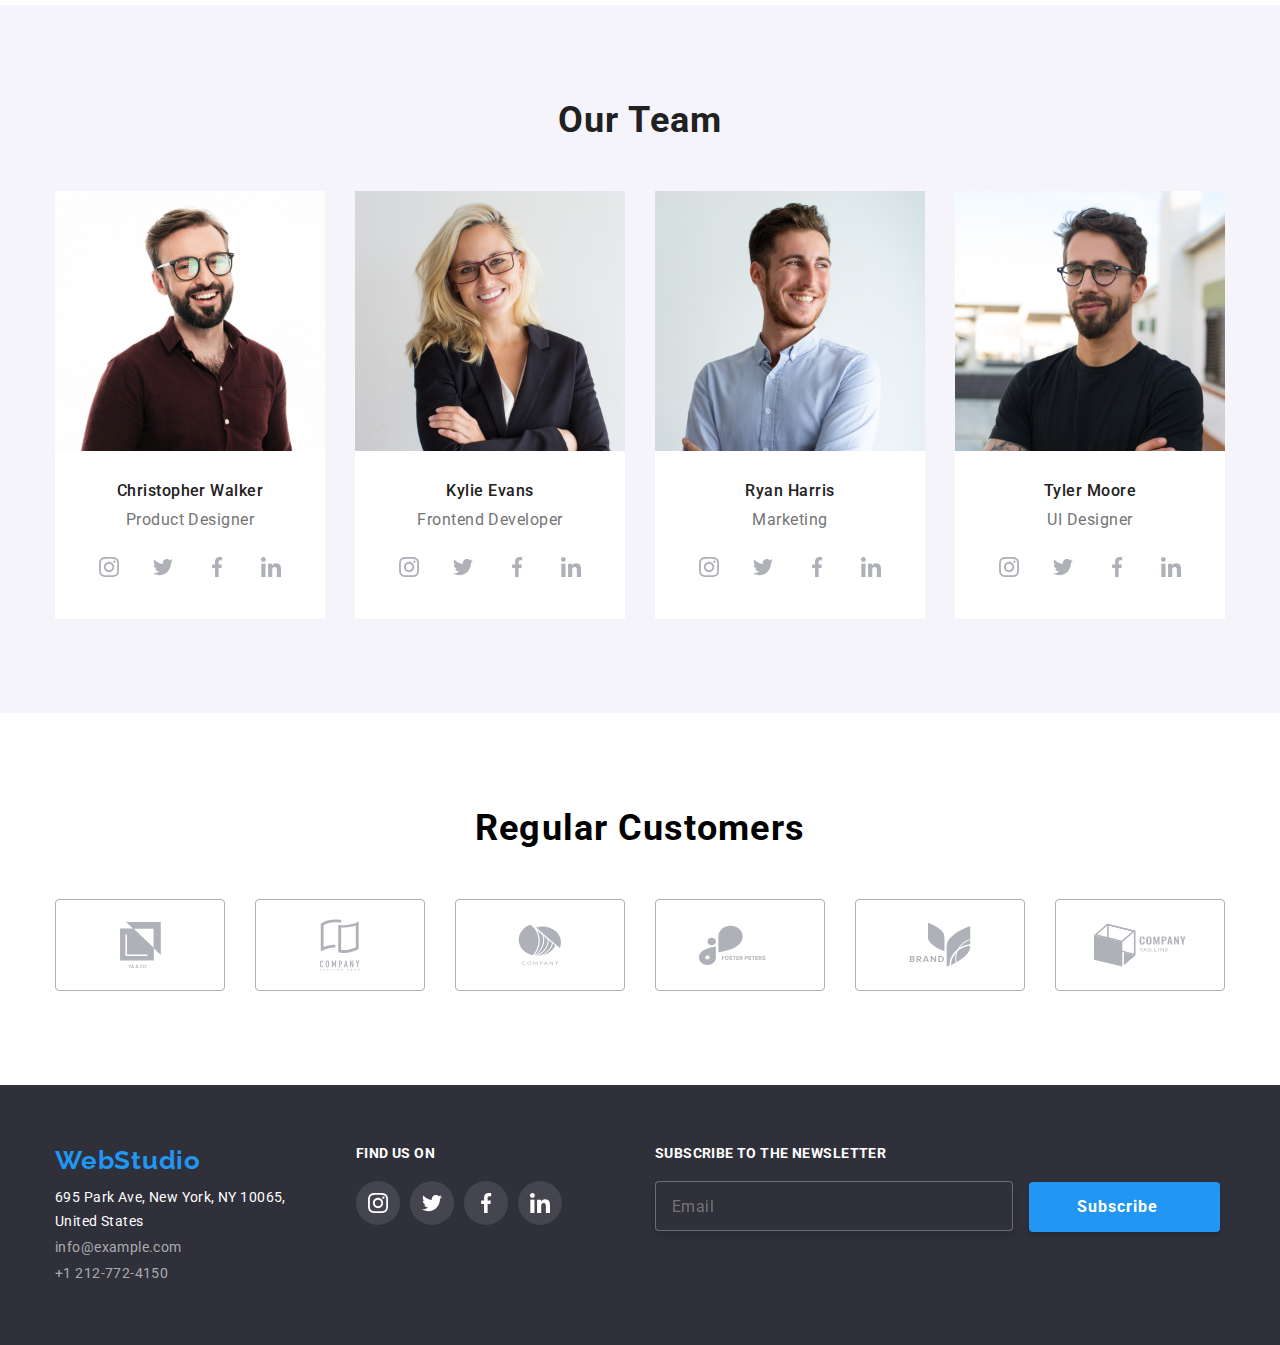
==== commit 3929b876: "Draft4" ====
--- a/index.html
+++ b/index.html
@@ -479,9 +479,14 @@
             </div>
             
             <div class="checkbox-section">
-            <label for="Checkbox">
-             <input type="checkbox" class="checkbox"><span class="checkbox-text">I agree with the newsletter and accept the Terms and</span>
-            <span class="checkbox-text-contd">Conditions</span>
+            <input id="check" type="checkbox" class="checkbox is-hidden">
+            <label for="check" class="checkbox-input">
+            <span class="checkbox-square">
+                <svg width="12" height="12" class="check-icon">
+                    <use href="./images/icons.svg#icon-checkmark"></use>
+                </svg>
+            </span>
+             <span class="checkbox-text">I agree with the newsletter and accept the Terms and <br/>Conditions</span>
             </label>
             </div>
             
--- a/css/styles.css
+++ b/css/styles.css
@@ -846,6 +846,10 @@
     border: 1px solid rgba(33, 33, 33, 0.2);
     border-radius: 4px;
     padding-left: 42px;
+    font-weight: 400px;
+    font-size: 14px;
+    line-height: calc(16/14);
+    letter-spacing: 0.01em;
     transition: border-color var(--time) var(--time-function);
 }
 
@@ -883,13 +887,32 @@
     transition: border-color var(--time) var(--time-function);
 }
 
+.checkbox-square {
+    width: 16px;
+    height: 15px;
+    border: 1px solid black;
+    border-radius: 2px;
+    display: flex;
+    align-items: center;
+    justify-content: center;
+    margin-left: 13px;
+    color: #FFFFFF;
+}
+
+.check-icon {
+fill: currentColor;
+}
+
+.checkbox-input {
+    display: flex;
+}
+
 .checkbox-text {
-    margin-left: 9px;
-}
-
-.checkbox-text-contd {
-    display: block;
-    margin-left: 26px;
+    margin-left: 7px;
+}
+
+.checkbox:checked +.checkbox-input >  .checkbox-square {
+    background-color: #2196F3;
 }
 
 .checkbox-section {
@@ -965,6 +988,11 @@
     filter: drop-shadow(0px 4px 4px rgba(0, 0, 0, 0.15));
     border-radius: 4px;
     background-color: #2F303A;
+    color: #FFFFFF;
+    font-weight: 400;
+    font-size: 16px;
+    line-height: calc(20/16);
+    letter-spacing: 0.03em;
     padding-top: 15px;
     padding-bottom: 15px;
     padding-left: 16px;
